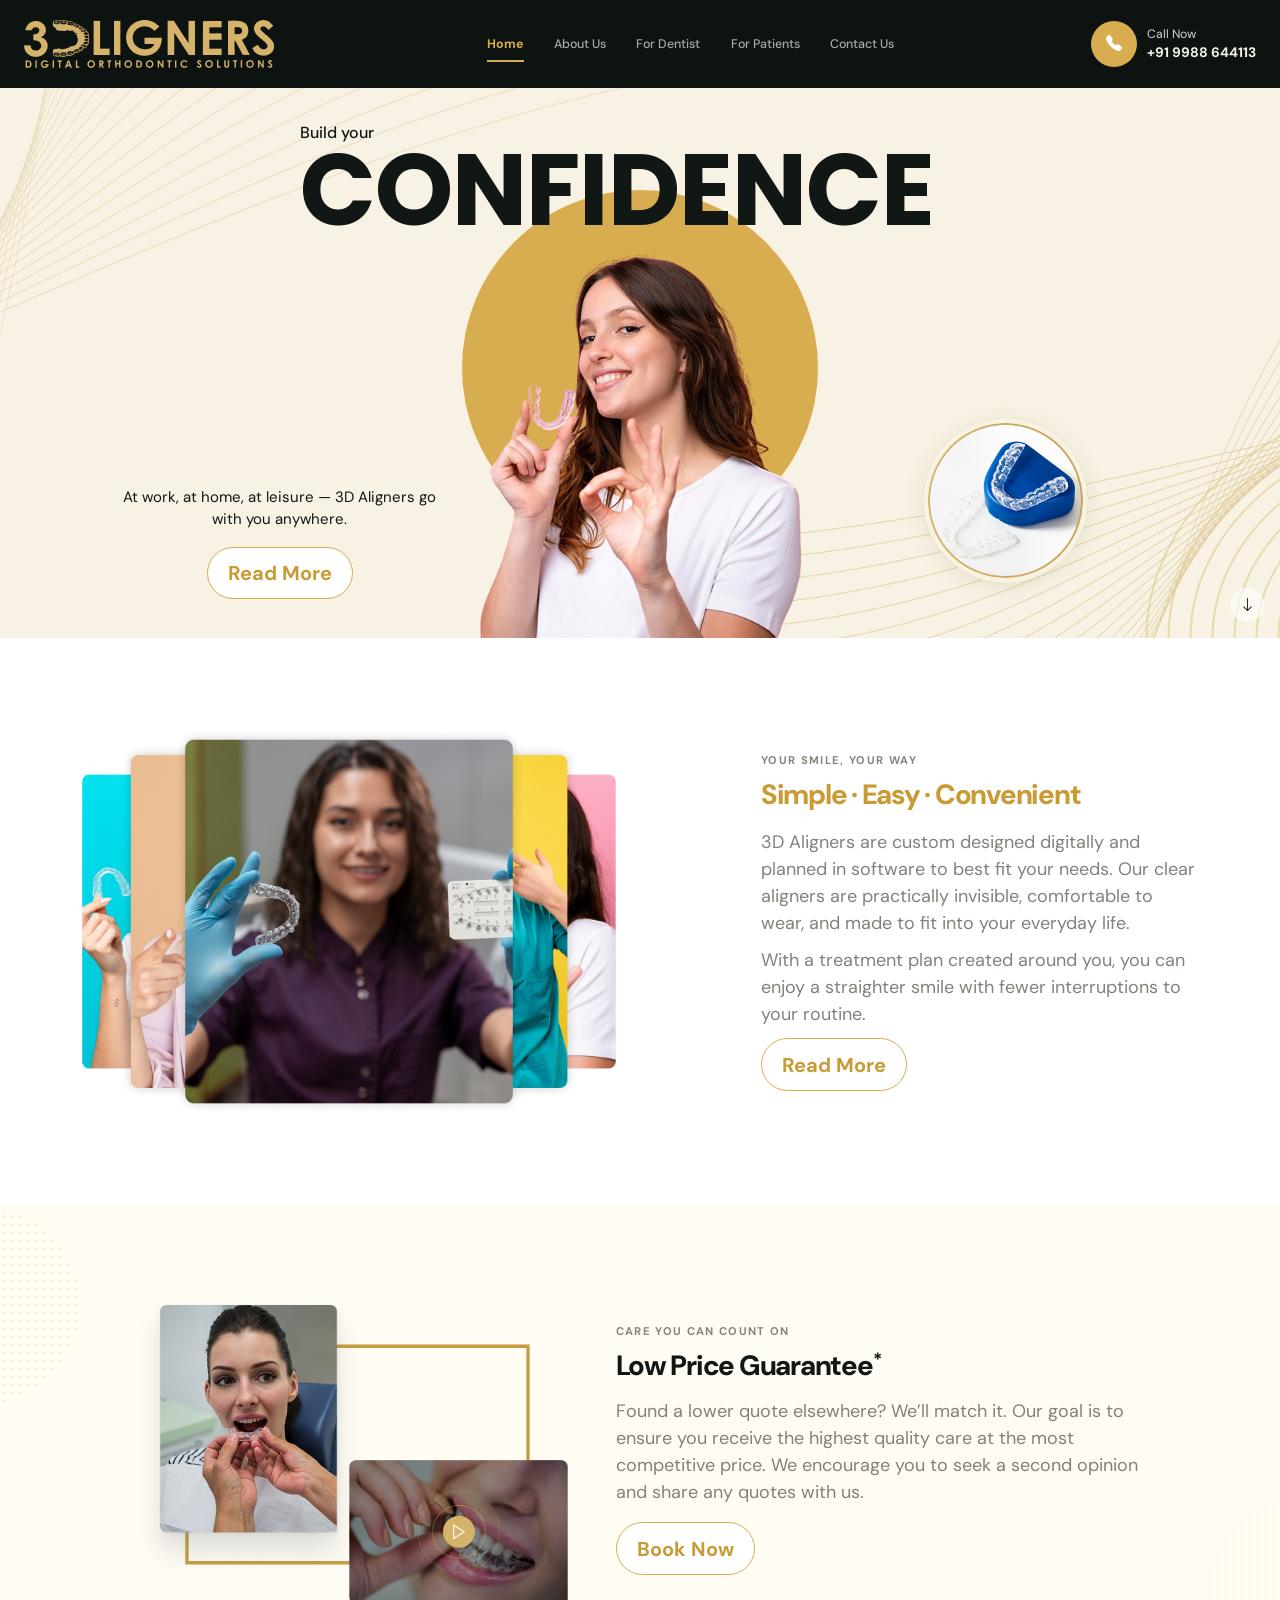
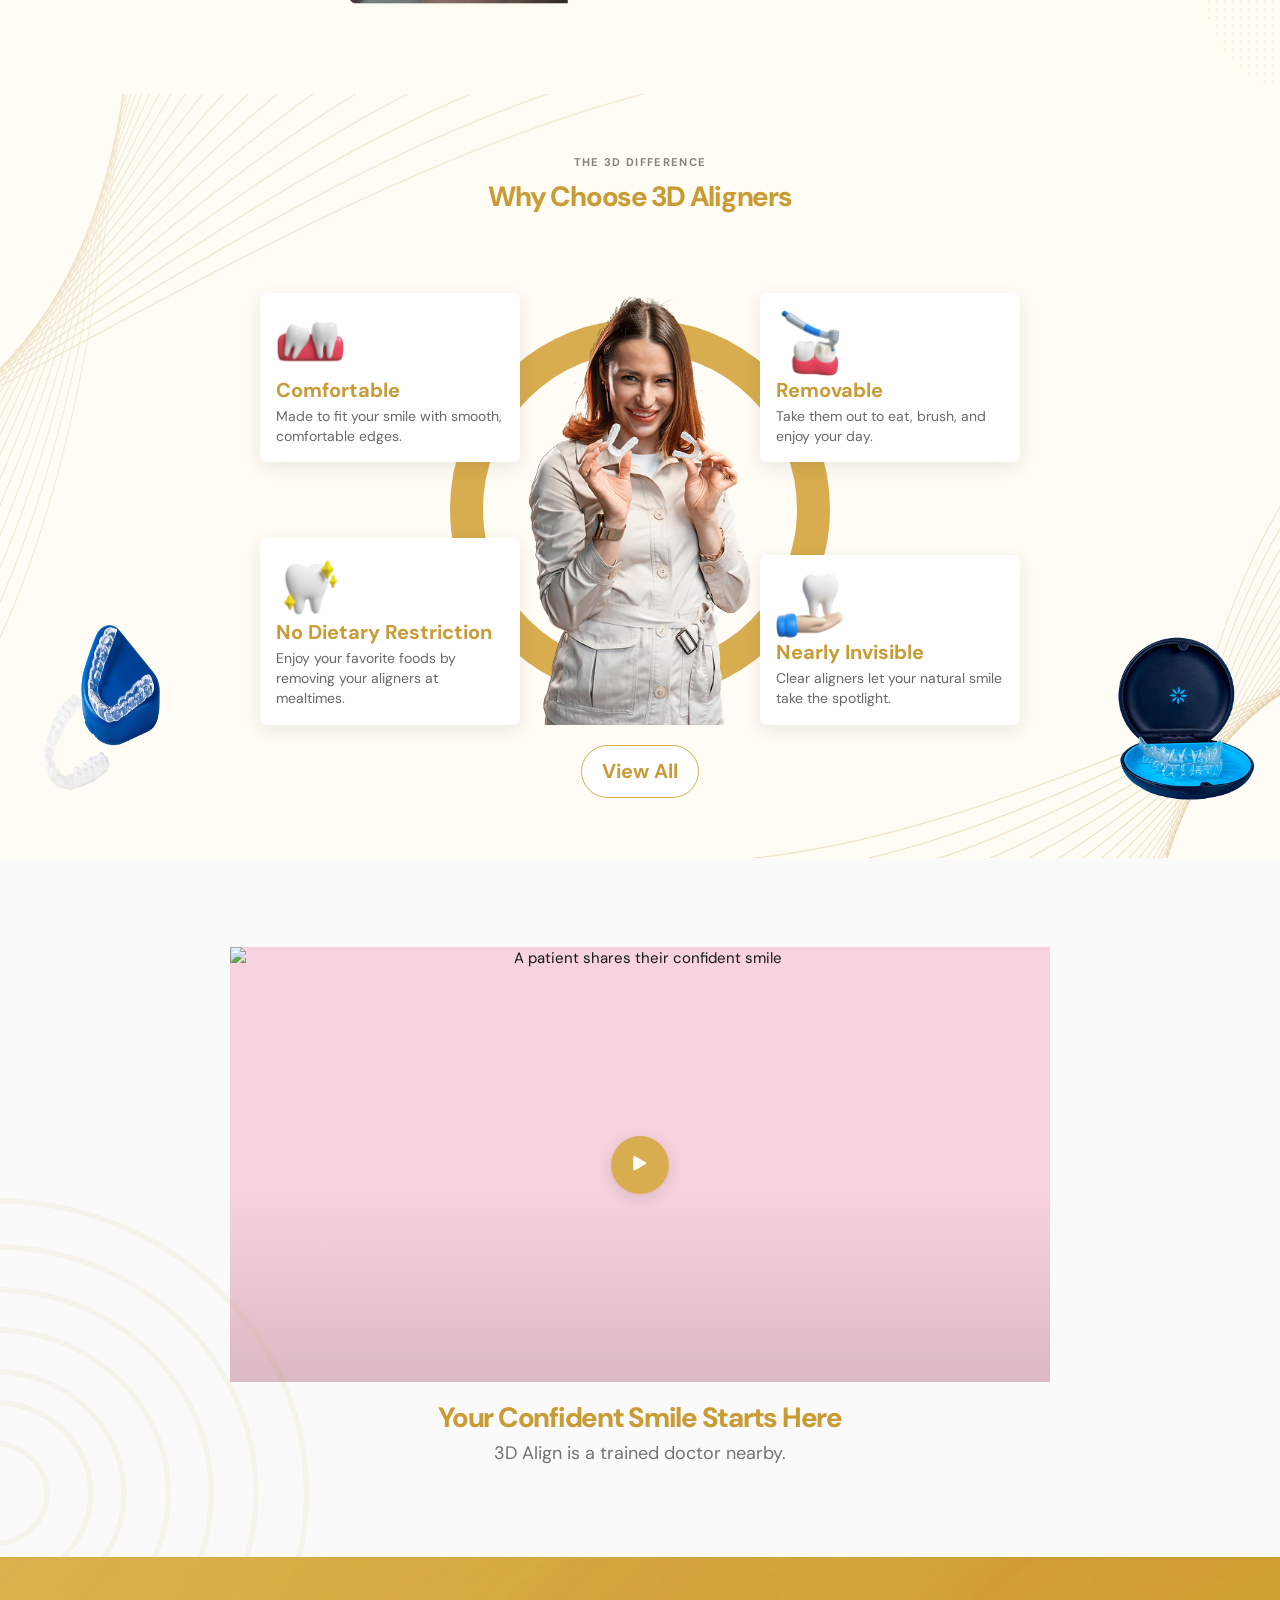
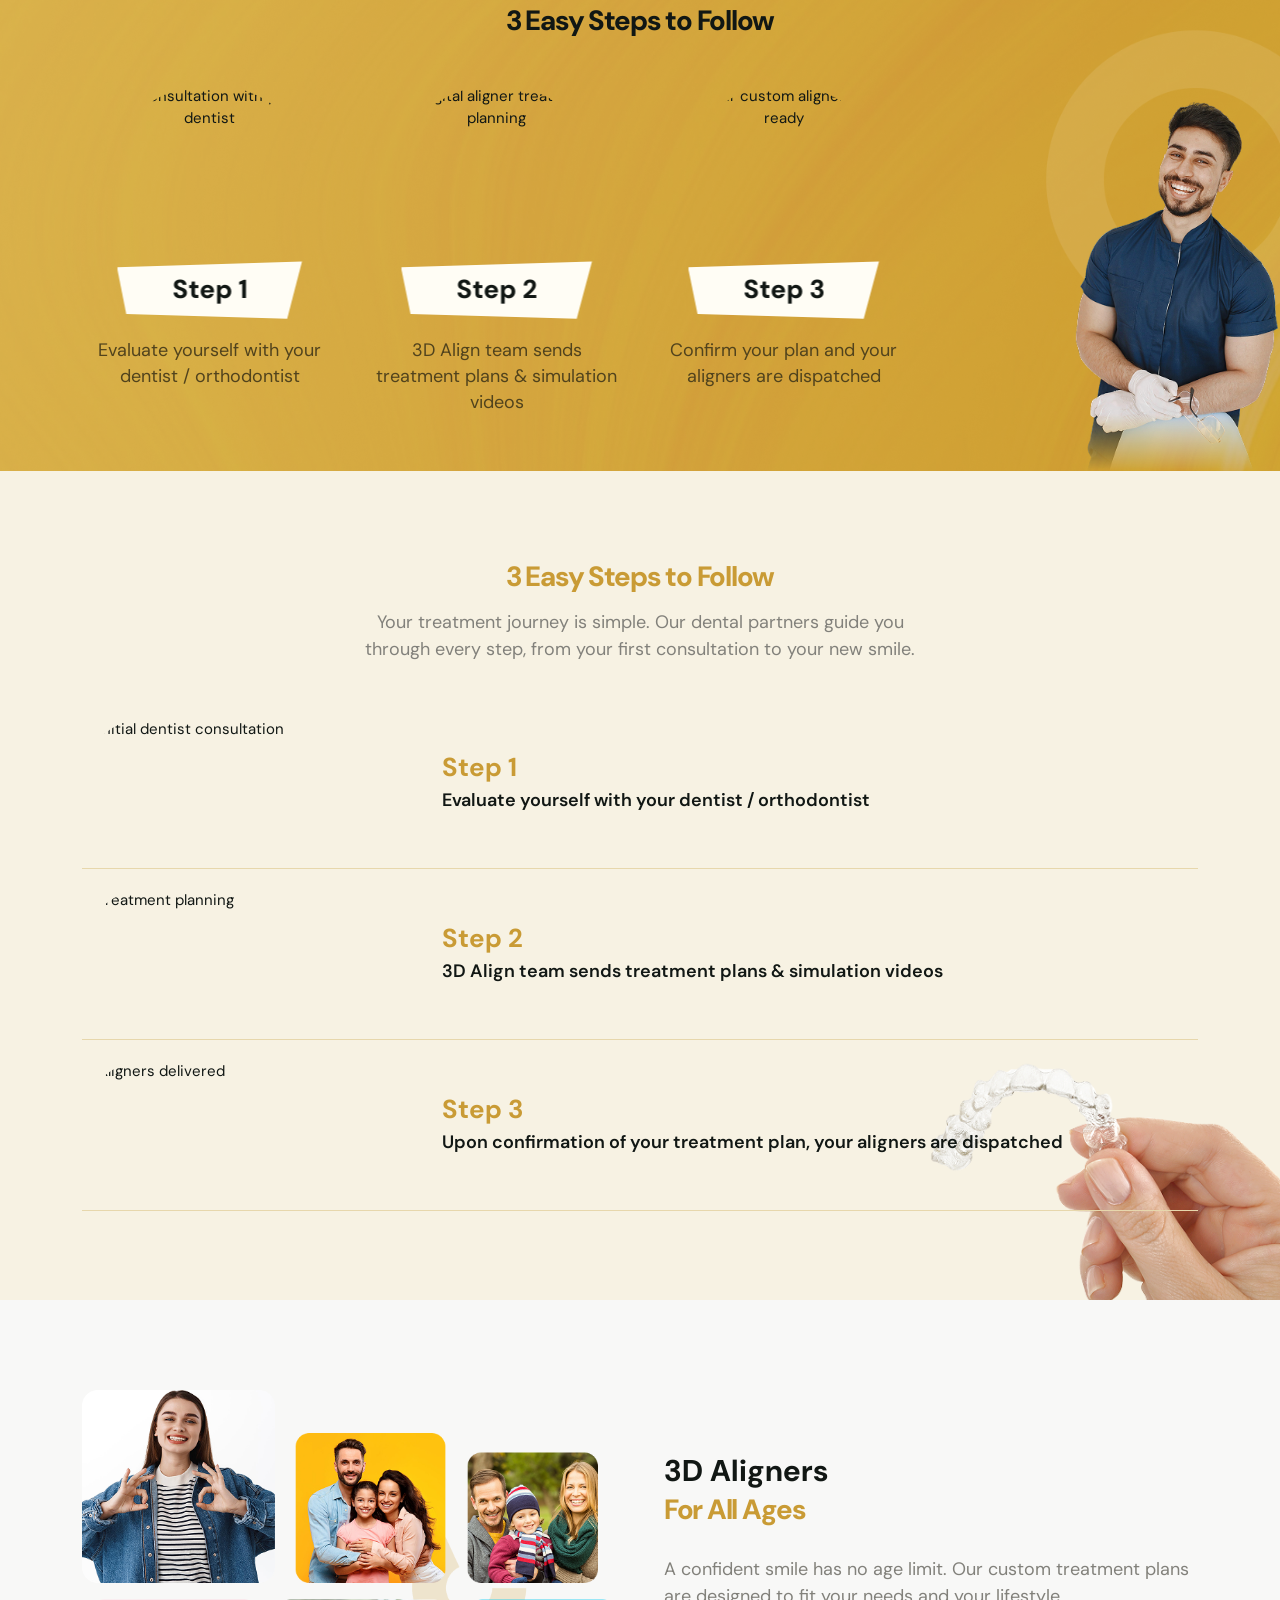
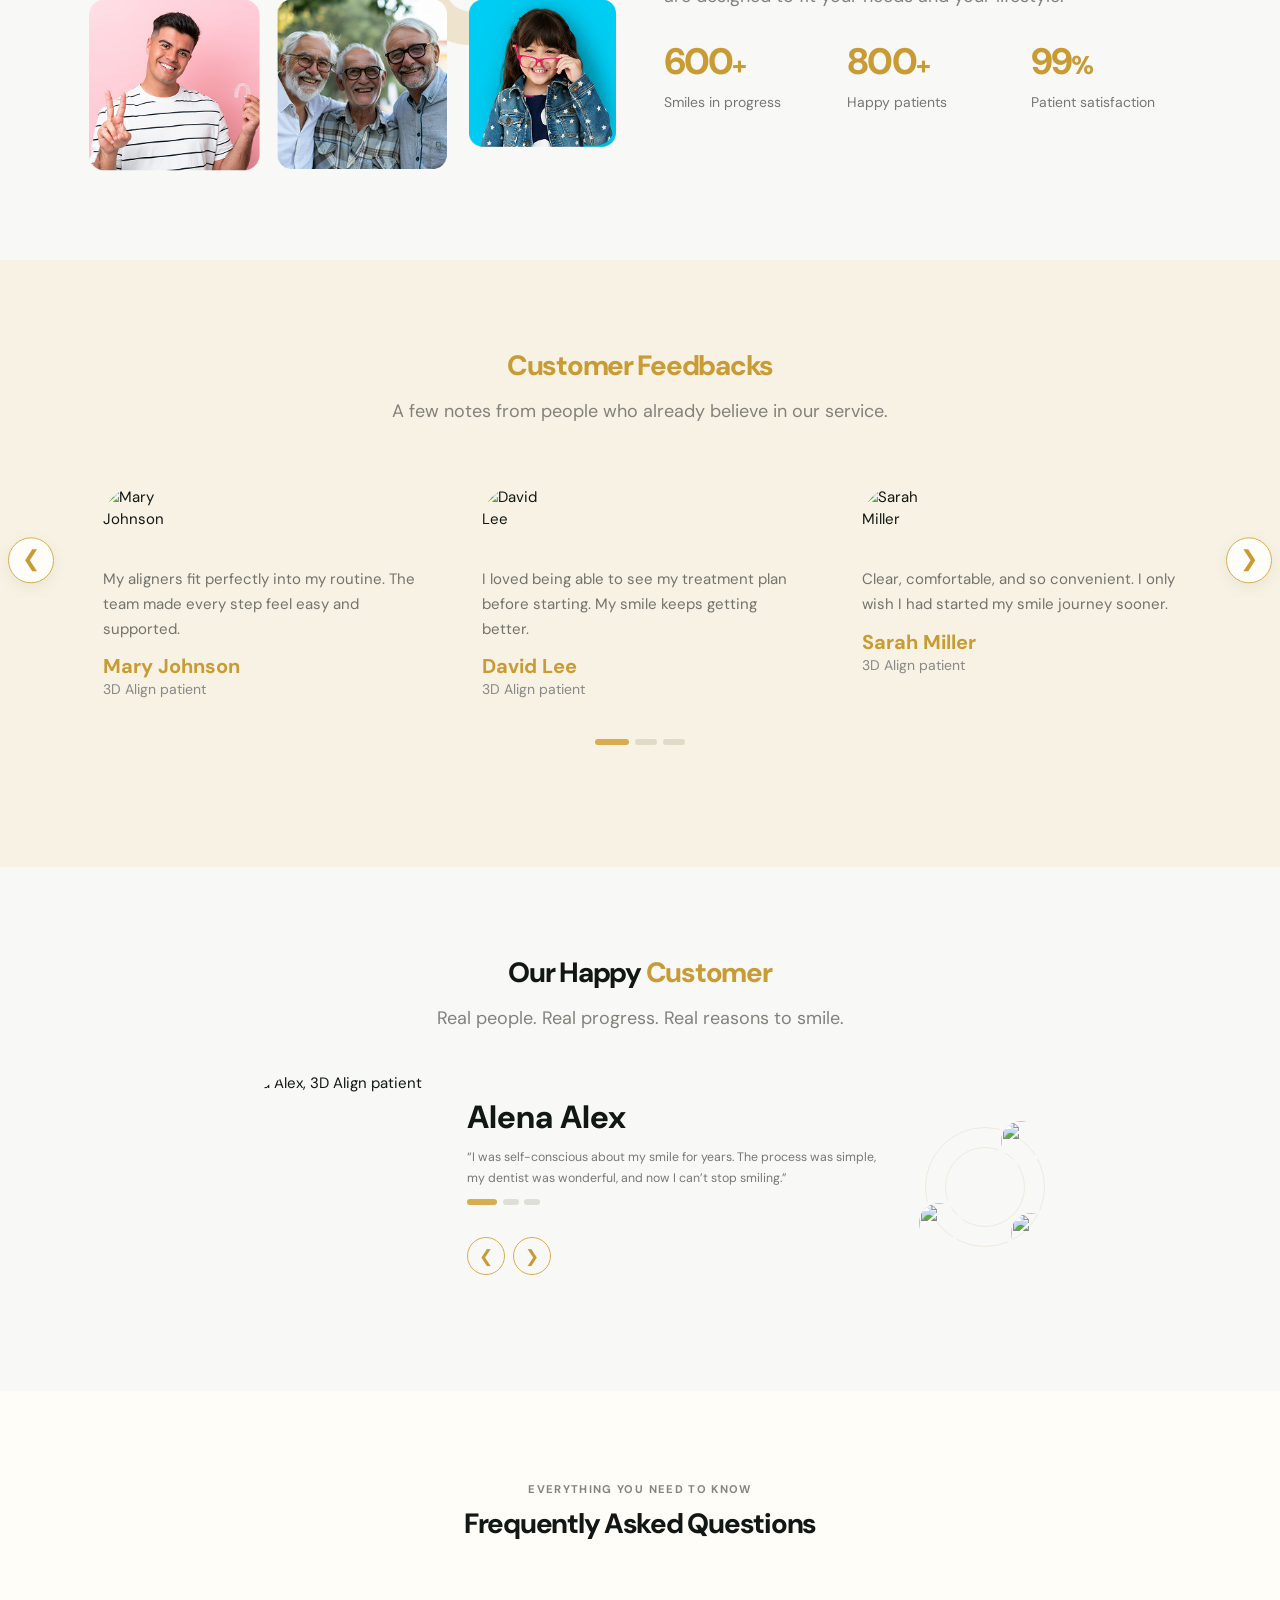
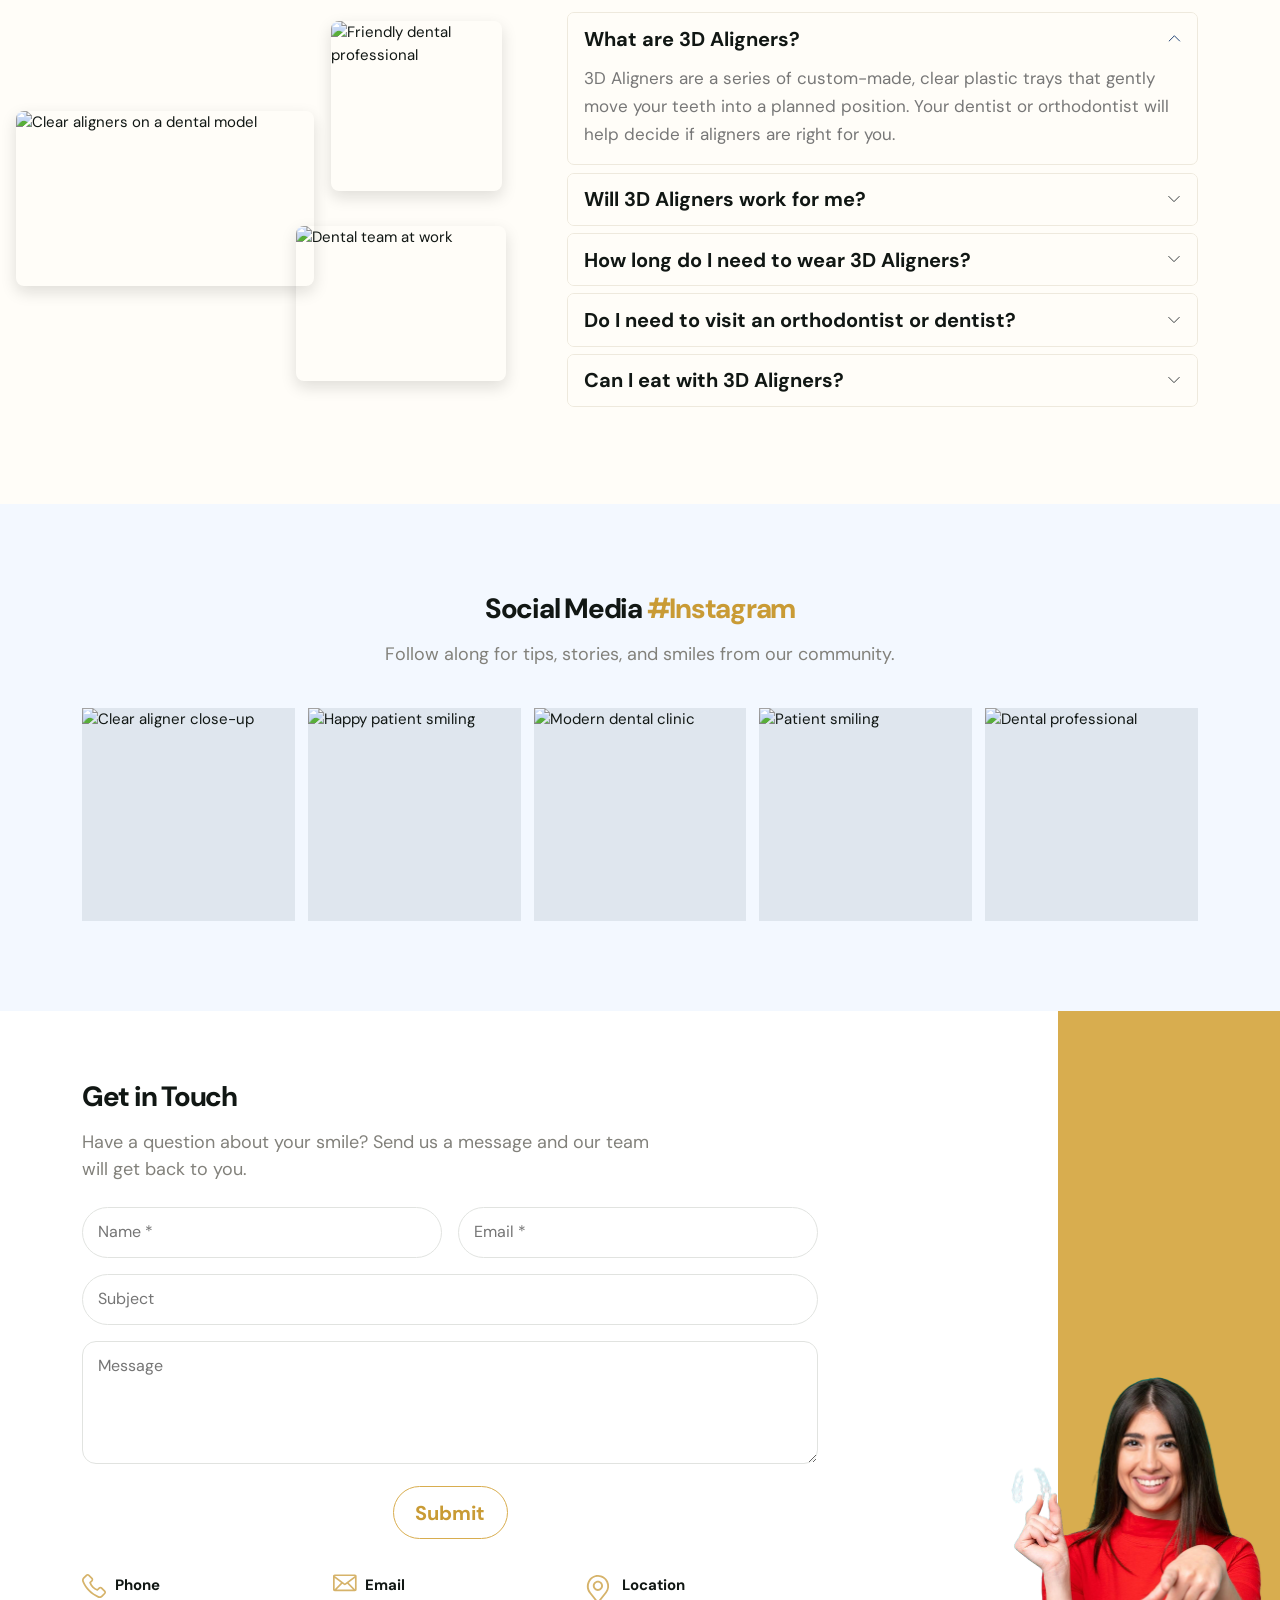
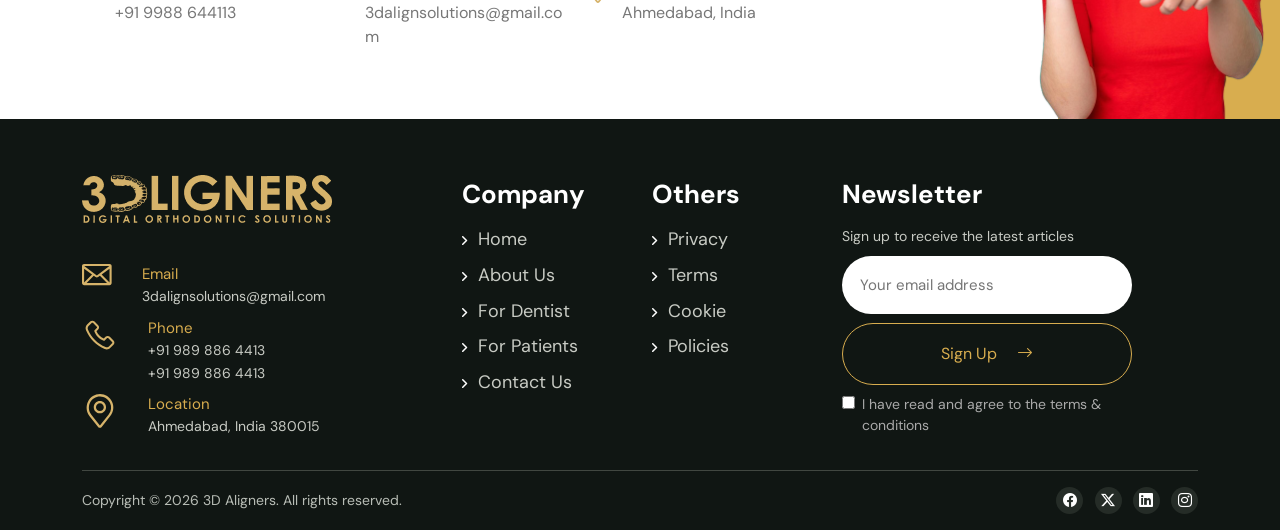
==== aboutpage.html @ 6976e781 "Add about page and fix feedback carousel arrow positioning - Scope feedback-nav to the section conta" ====
<!doctype html>
<html lang="en">

<head>
  <meta charset="utf-8">
  <meta name="viewport" content="width=device-width, initial-scale=1">
  <meta name="description"
    content="Get a confident smile with 3D Aligners — clear, comfortable teeth straightening designed around you.">
  <meta name="theme-color" content="#101613">
  <title>3D Aligners — Your confident smile starts here</title>

  <link href="https://cdn.jsdelivr.net/npm/bootstrap@5.3.3/dist/css/bootstrap.min.css" rel="stylesheet">
  <link href="https://cdnjs.cloudflare.com/ajax/libs/OwlCarousel2/2.3.4/assets/owl.carousel.min.css" rel="stylesheet">
  <link href="https://cdnjs.cloudflare.com/ajax/libs/OwlCarousel2/2.3.4/assets/owl.theme.default.min.css"
    rel="stylesheet">
  <link href="https://unpkg.com/aos@2.3.4/dist/aos.css" rel="stylesheet">
  <link href="https://cdn.jsdelivr.net/npm/bootstrap-icons@1.11.3/font/bootstrap-icons.min.css" rel="stylesheet">
  <link href="css/main.css" rel="stylesheet">


  <link rel="preconnect" href="https://fonts.googleapis.com">
  <link rel="preconnect" href="https://fonts.gstatic.com" crossorigin>
  <link
    href="https://fonts.googleapis.com/css2?family=Poppins:ital,wght@0,100;0,200;0,300;0,400;0,500;0,600;0,700;0,800;0,900;1,100;1,200;1,300;1,400;1,500;1,600;1,700;1,800;1,900&display=swap"
    rel="stylesheet">
</head>

<body>
  <header class="site-header">
    <nav class="navbar navbar-expand-lg navbar-dark" aria-label="Main navigation">
      <div class="container">
        <a class="navbar-brand clinic-brand" href="#home"
          aria-label="3D Aligners home"><img src="images/3d-logo.png" alt="3D Aligners Logo"></a>
        <button class="navbar-toggler" type="button" data-bs-toggle="collapse" data-bs-target="#mainNav"
          aria-controls="mainNav" aria-expanded="false" aria-label="Toggle navigation"><span
            class="navbar-toggler-icon"></span></button>
        <div class="collapse navbar-collapse" id="mainNav">
          <ul class="navbar-nav mx-auto align-items-lg-center">
            <li class="nav-item"><a class="nav-link active" href="#home">Home</a></li>
            <li class="nav-item"><a class="nav-link" href="#about">About Us</a></li>
            <li class="nav-item"><a class="nav-link" href="#dentist">For Dentist</a></li>
            <li class="nav-item"><a class="nav-link" href="#patients">For Patients</a></li>
            <li class="nav-item"><a class="nav-link" href="#contact">Contact Us</a></li>
          </ul>
          <a class="header-call" href="tel:+919988644113"><span class="call-icon"><i
                class="bi bi-telephone-fill"></i></span><span><small>Call Now</small><strong>+91 9988
                644113</strong></span></a>
        </div>
      </div>
    </nav>
  </header>

  <main>
    <section class="hero-section" id="home"
      style="background-image: url('images/banner-img-bg.png'); background-size: cover; background-position: center;">
      <!-- <div class="hero-lines hero-lines-left" aria-hidden="true">
        <img src="images/left-img-banner.png" alt="Decorative lines" loading="lazy">
      </div> -->
      <div class="hero-lines hero-lines-right" aria-hidden="true"></div>
      <div class="container hero-inner position-relative">
        <div class="hero-copy" data-aos="fade-up">
          <h1><span>Build your</span><strong>CONFIDENCE</strong></h1>


        </div>
        <div class="hero-copy-inner">
          <p class="hero-description">At work, at home, at leisure — 3D Aligners go with you anywhere.</p>
          <a class="outline-button" href="#about">Read More</a>
        </div>
      </div>
      <span class="hero-halo" aria-hidden="true"></span>
      <div class="hero-person" data-aos="fade-up" data-aos-delay="150">
        <img src="images/hero-person.png" alt="Smiling patient holding a clear aligner" loading="lazy">

      </div>
      <div class="hero-aligner" data-aos="zoom-in" data-aos-delay="300">
        <div class="img-orbit-arrow">
          <svg width="120" height="100" viewBox="0 0 148 100" fill="none" xmlns="http://www.w3.org/2000/svg">
            <path
              d="M130.536 86.9431C127.093 84.7652 123.714 82.4439 120.306 80.2955C118.574 79.2033 115.988 79.683 115.629 81.9302C115.227 84.4413 117.121 86.6347 119.086 87.8723C122.919 90.2872 126.753 92.7026 130.586 95.1174C133.023 96.6531 136.763 100.004 139.983 98.9364C143.178 97.8783 143.604 94.0081 144.353 91.2274C145.47 87.0904 146.586 82.9534 147.703 78.8164C148.805 74.7336 141.006 69.1797 139.568 74.5089C138.907 76.9579 138.245 79.4064 137.585 81.8537C132.371 72.4965 125.612 62.5772 115.665 61.2506C110.023 60.4983 104.633 62.9281 99.4847 64.895C90.7562 68.2308 82.2443 72.0447 73.3743 75.0107C51.4336 82.3494 31.2701 75.5409 18.2837 56.5442C7.51341 40.7903 7.70542 19.9933 13.4075 2.52147C14.1853 0.136784 4.57114 -1.37065 3.53342 1.81316C-7.15753 34.5706 6.67638 70.957 41.4318 80.86C56.3065 85.0981 71.841 81.5633 85.9796 76.4909C94.7679 73.3385 103.268 69.4279 112.046 66.2384C117.78 64.1512 126.114 78.6692 130.536 86.9431Z"
              fill="url(#paint0_linear_704_1286)" />
            <defs>
              <linearGradient id="paint0_linear_704_1286" x1="-2.61527" y1="22.3831" x2="153.442" y2="60.977"
                gradientUnits="userSpaceOnUse">
                <stop stop-color="#D6B36A" />
                <stop offset="1" stop-color="#C6A155" />
              </linearGradient>
            </defs>
          </svg>

        </div>

        <span class="aligner-orbit"></span>
        <img src="images/banner-teeth.png" alt="Clear aligner" loading="lazy">
      </div>
      </div>
      </div>
      <a class="scroll-cue" href="#about" aria-label="Scroll to about section"><i class="bi bi-arrow-down"></i></a>
    </section>

    <section class="about-section section-space" id="about">
      <div class="container">
        <div class="row align-items-center g-5">
          <div class="col-lg-6" data-aos="fade-right">
            <div class="about-collage">
              <!-- <img class="about-photo about-photo-back"
                src="https://images.unsplash.com/photo-1606811971618-4486d14f3f99?auto=format&fit=crop&w=650&q=85"
                alt="Patient receiving modern dental care" loading="lazy">
              <img class="about-photo about-photo-front"
                src="https://images.unsplash.com/photo-1606811841689-23dfddce3e95?auto=format&fit=crop&w=650&q=85"
                alt="Dentist showing a transparent aligner" loading="lazy">
              <span class="collage-tag">A better smile<br>starts with a plan</span> -->
              <img src="images/abouy-img.png"
                alt="Patient receiving modern dental care and dentist showing a transparent aligner" loading="lazy">
            </div>
          </div>
          <div class="col-lg-5 offset-lg-1" data-aos="fade-left">
            <p class="eyebrow">Your smile, your way</p>
            <h2 class="section-title gold-title">Simple · Easy · Convenient</h2>
            <p class="body-copy">3D Aligners are custom designed digitally and planned in software to best fit your
              needs. Our clear aligners are practically invisible, comfortable to wear, and made to fit into your
              everyday life.</p>
            <p class="body-copy">With a treatment plan created around you, you can enjoy a straighter smile with fewer
              interruptions to your routine.</p>
            <a class="outline-button" href="#steps">Read More</a>
          </div>
        </div>
      </div>
    </section>

    <section class="guarantee-section section-space" id="dentist">
      <div class="container">
        <div class="row align-items-center justify-content-center g-5">
          <div class="col-md-5 col-lg-5" data-aos="fade-right">
            <div class="guarantee-collage">
              <img src="images/guarantee-img.png" alt="Patient discussing teeth straightening with a dentist"
                loading="lazy">
              <!-- <img class="guarantee-main"
                src="https://images.unsplash.com/photo-1606811971618-4486d14f3f99?auto=format&fit=crop&w=540&q=85"
                alt="Patient discussing teeth straightening with a dentist" loading="lazy">
              <div class="guarantee-video">
                <img
                  src="https://images.unsplash.com/photo-1609840114035-3c981b782dfe?auto=format&fit=crop&w=500&q=85"
                  alt="Close-up of a healthy smile" loading="lazy"><button class="play-button" type="button"
                  aria-label="Play patient story"><i class="bi bi-play-fill"></i></button>
                </div> -->
            </div>
          </div>
          <div class="col-md-6 col-lg-6" data-aos="fade-left">
            <p class="eyebrow">Care you can count on</p>
            <h2 class="section-title">Low Price Guarantee<sup>*</sup></h2>
            <p class="body-copy">Found a lower quote elsewhere? We’ll match it. Our goal is to ensure you receive the
              highest quality care at the most competitive price. We encourage you to seek a second opinion and share
              any quotes with us.</p>
            <a class="outline-button" href="#contact">Book Now</a>
          </div>
        </div>
      </div>
    </section>

    <section class="benefits-section section-space position-relative" id="patients" style="background-image: url('images/3d-aligner-bg.png');     background-position: center;
    background-size: 100% 100%;">
      <!-- <div class="benefit-decoration benefit-decoration-left" aria-hidden="true"></div>
      <div class="benefit-decoration benefit-decoration-right" aria-hidden="true"></div> -->
      <div class="container position-relative">
        <div class="text-center section-heading" data-aos="fade-up">
          <p class="eyebrow">The 3D difference</p>
          <h2 class="section-title gold-title">Why Choose 3D Aligners</h2>
        </div>
        <div class="benefit-layout">
          <article class="benefit-card benefit-one" data-aos="fade-up">
            <div>
              <svg width="69" height="69" viewBox="0 0 69 69" fill="none" xmlns="http://www.w3.org/2000/svg"
                xmlns:xlink="http://www.w3.org/1999/xlink">
                <g clip-path="url(#clip0_704_1643)">
                  <rect x="-5.1582" y="-6.01758" width="79.0891" height="79.0891" fill="url(#pattern0_704_1643)" />
                </g>
                <defs>
                  <pattern id="pattern0_704_1643" patternContentUnits="objectBoundingBox" width="1" height="1">
                    <use xlink:href="#image0_704_1643" transform="translate(-0.0407303 -0.0407303) scale(0.00054073)" />
                  </pattern>
                  <clipPath id="clip0_704_1643">
                    <rect width="68.7731" height="68.7731" fill="white" />
                  </clipPath>
                  <image id="image0_704_1643" width="2000" height="2000" preserveAspectRatio="none"
                    xlink:href="[data-uri]" />
                </defs>
              </svg>

            </div>
            <h3>Comfortable</h3>
            <p>Made to fit your smile with smooth, comfortable edges.</p>
          </article>
          <article class="benefit-card benefit-two" data-aos="fade-up" data-aos-delay="70">
            <div>
              <svg width="69" height="69" viewBox="0 0 69 69" fill="none" xmlns="http://www.w3.org/2000/svg"
                xmlns:xlink="http://www.w3.org/1999/xlink">
                <rect x="-5.1582" y="-6.01758" width="79.0891" height="79.0891" fill="url(#pattern0_704_1639)" />
                <defs>
                  <pattern id="pattern0_704_1639" patternContentUnits="objectBoundingBox" width="1" height="1">
                    <use xlink:href="#image0_704_1639"
                      transform="translate(0.00993677 0.00993677) scale(0.000490063)" />
                  </pattern>
                  <image id="image0_704_1639" width="2000" height="2000" preserveAspectRatio="none"
                    xlink:href="[data-uri]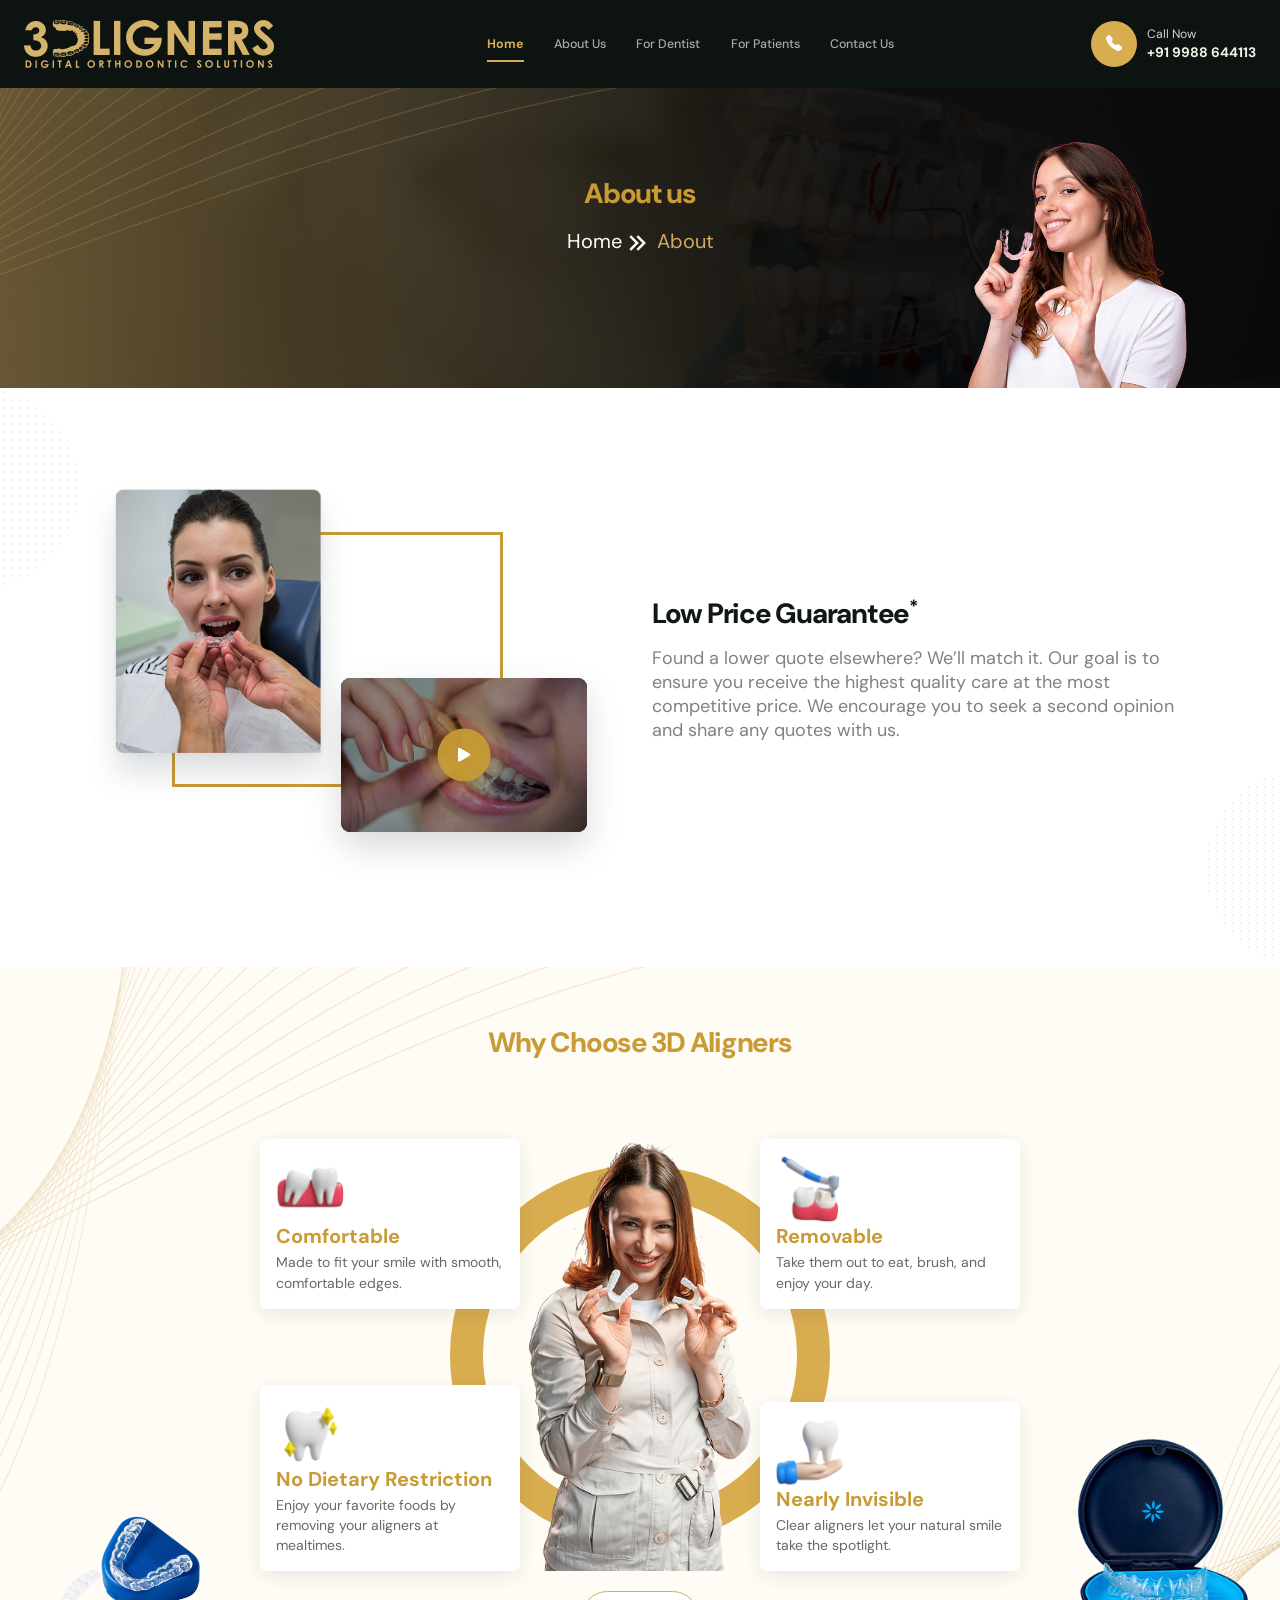
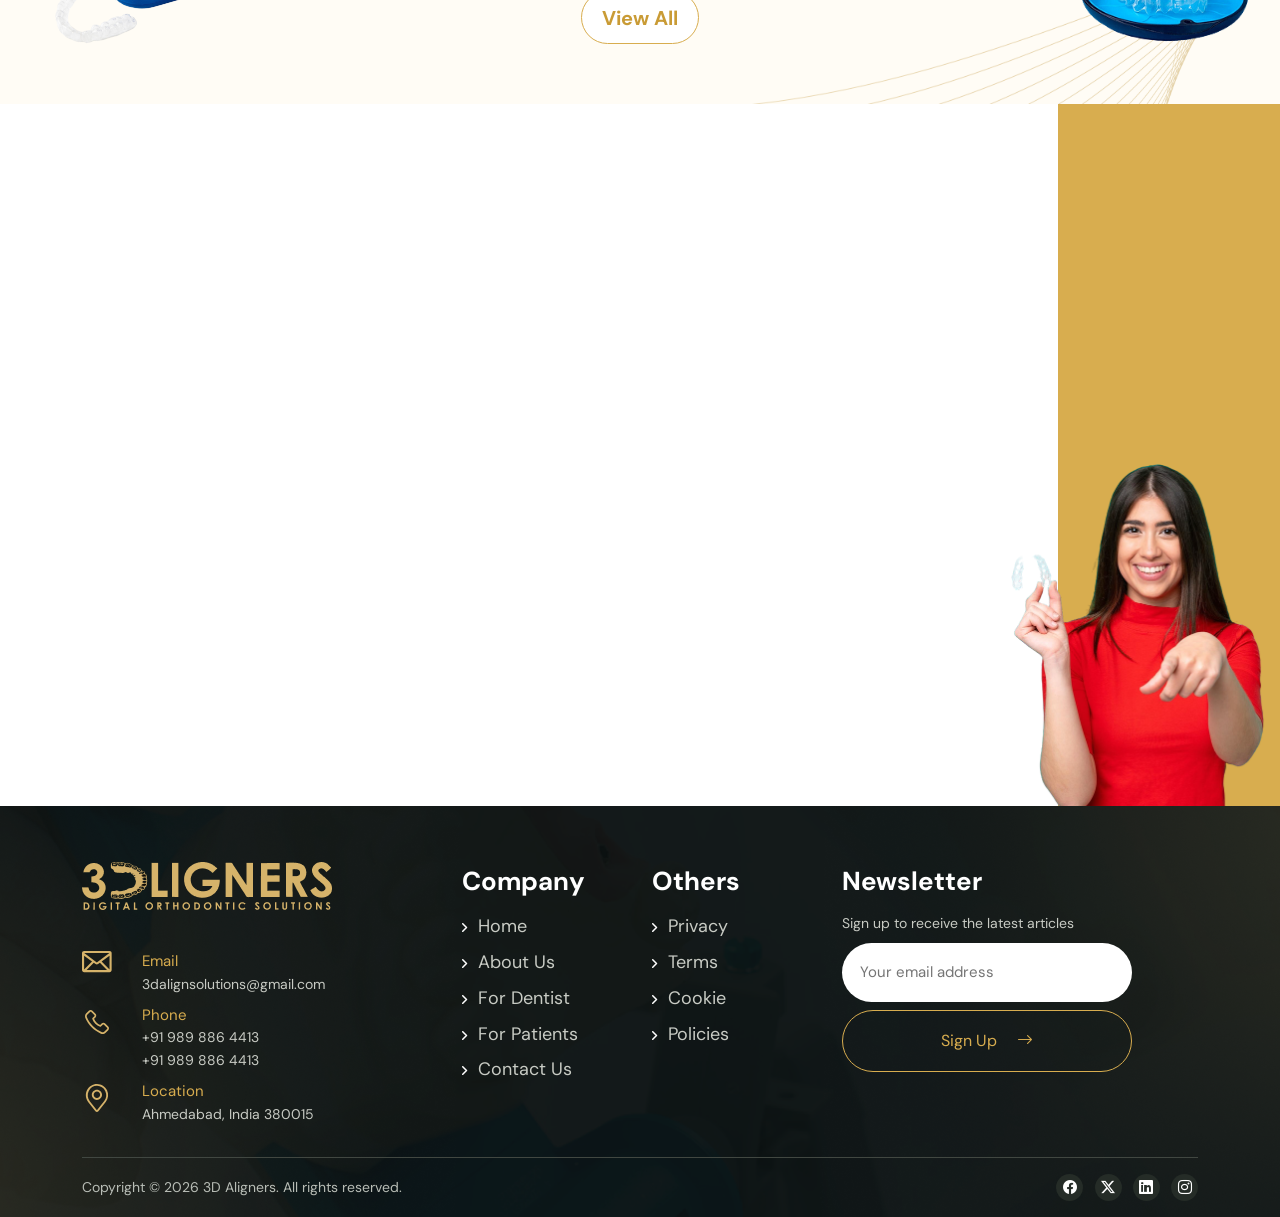
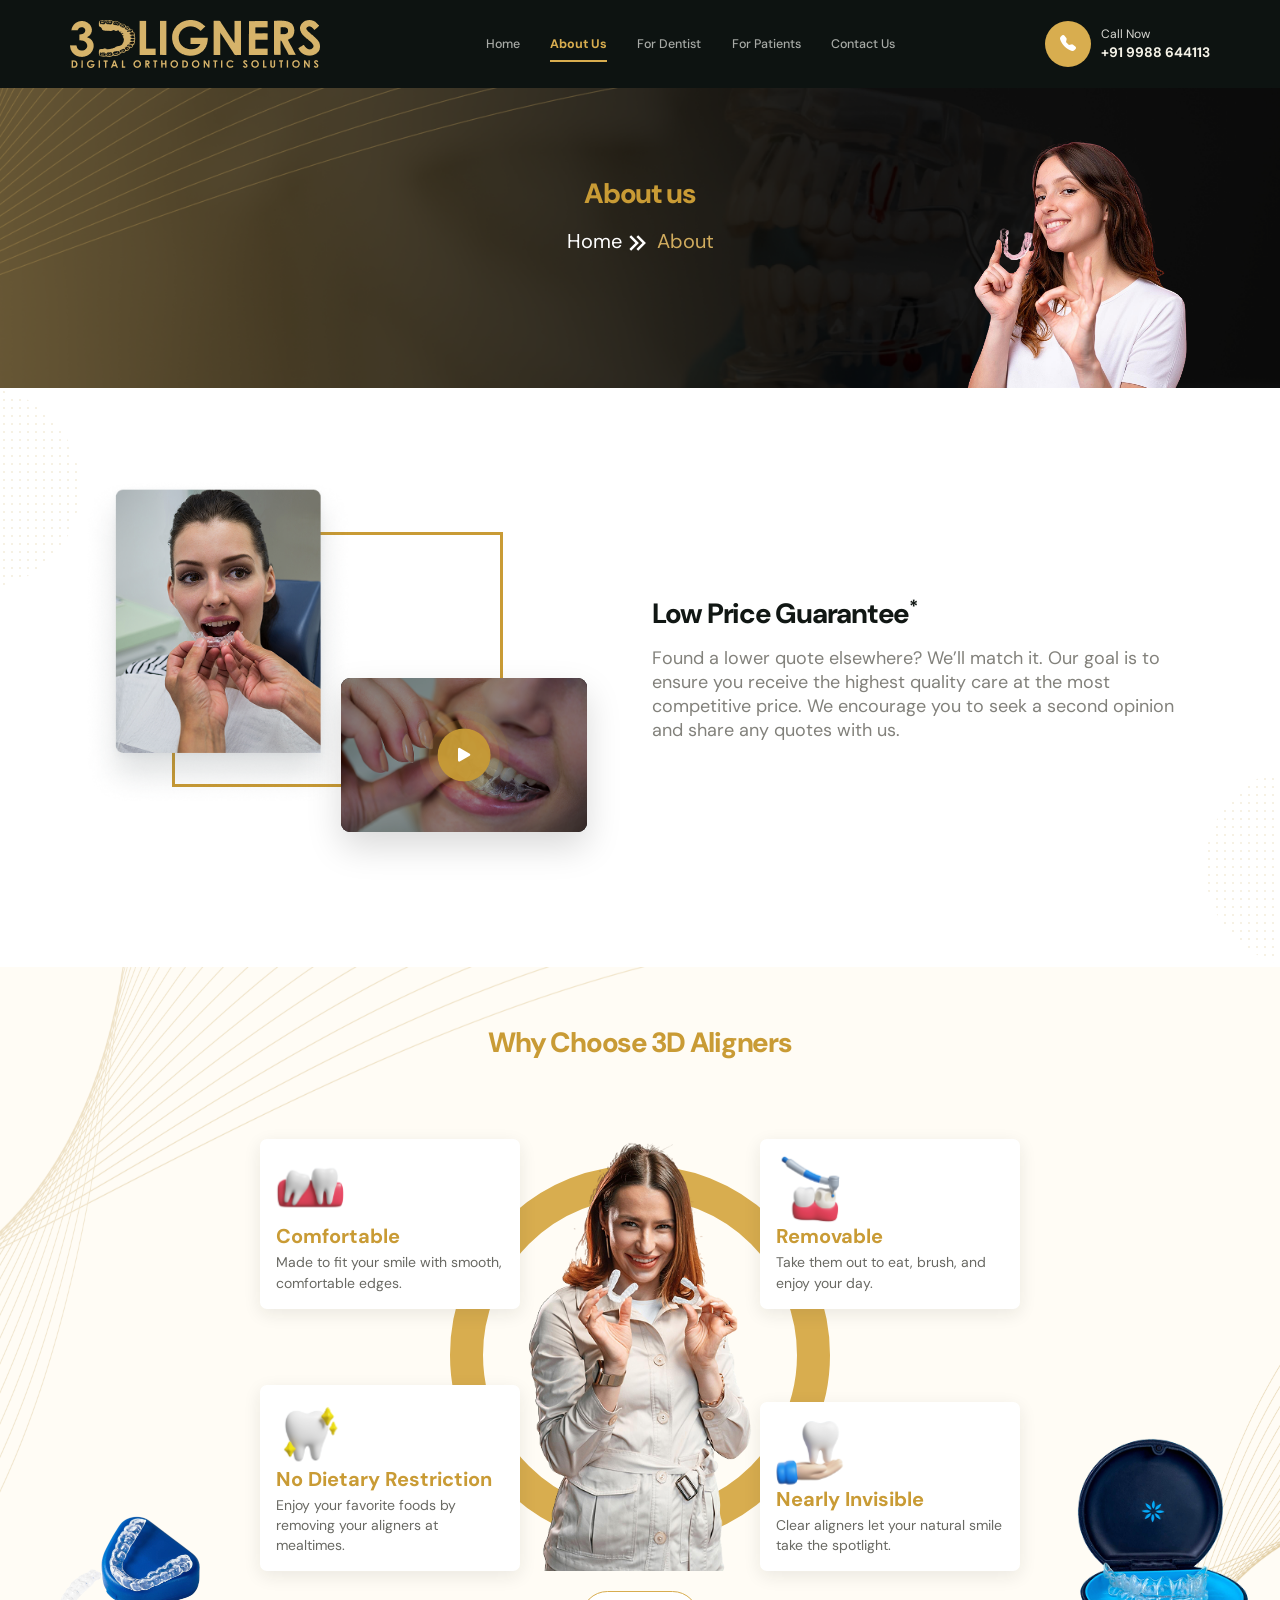
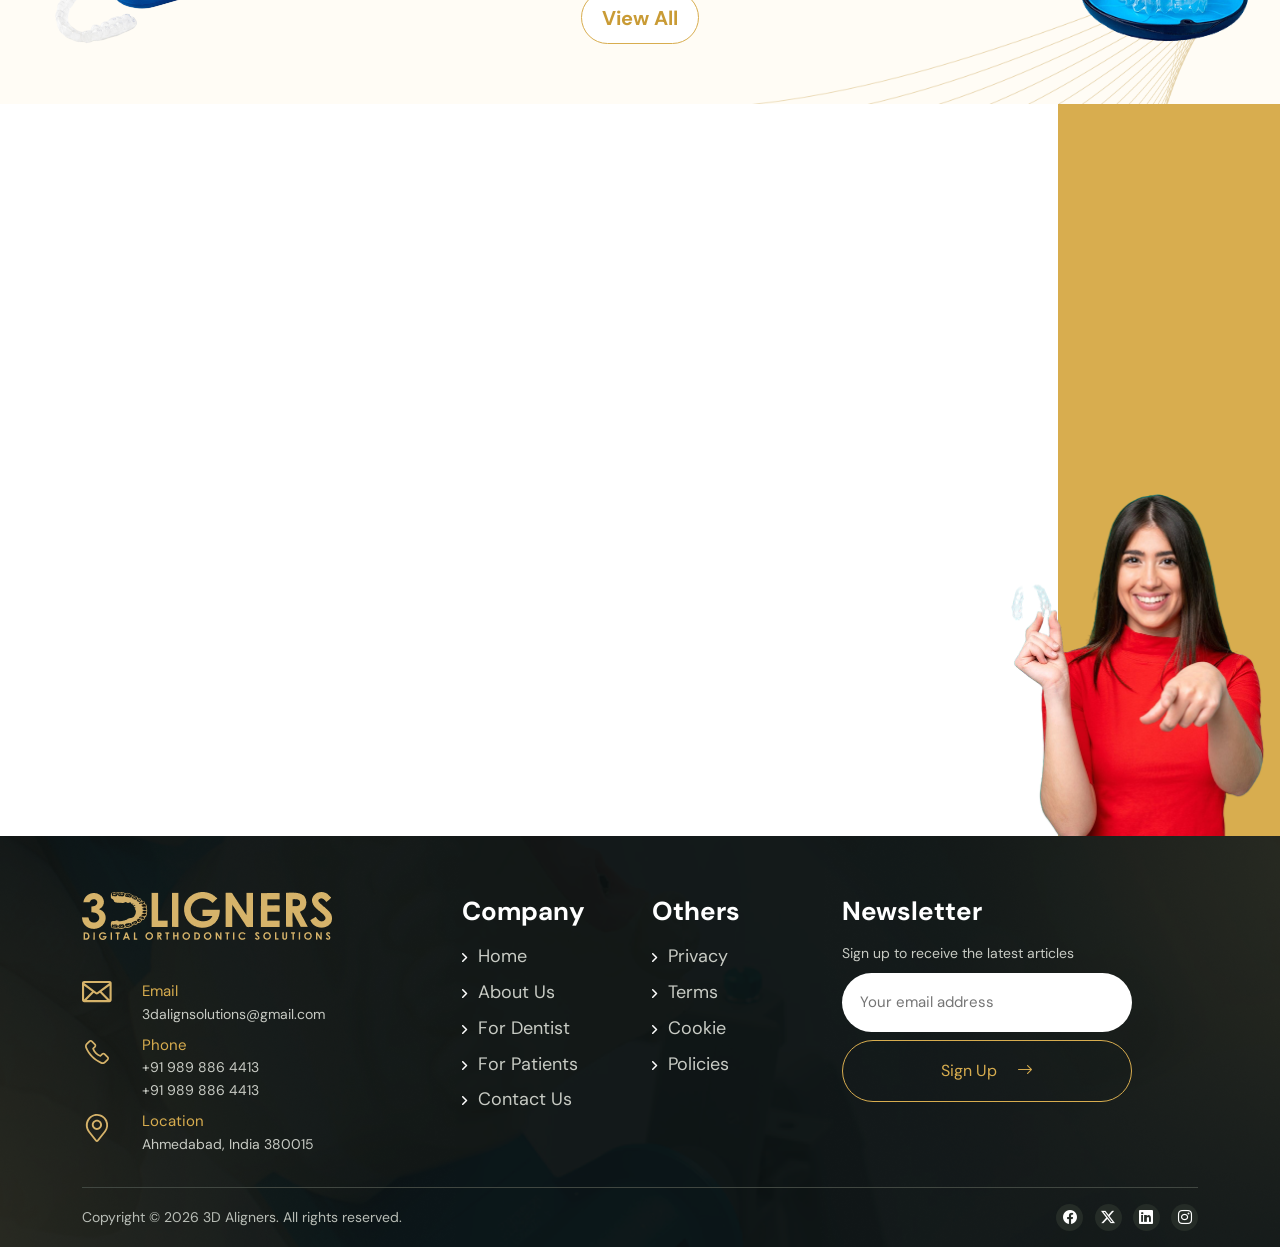
